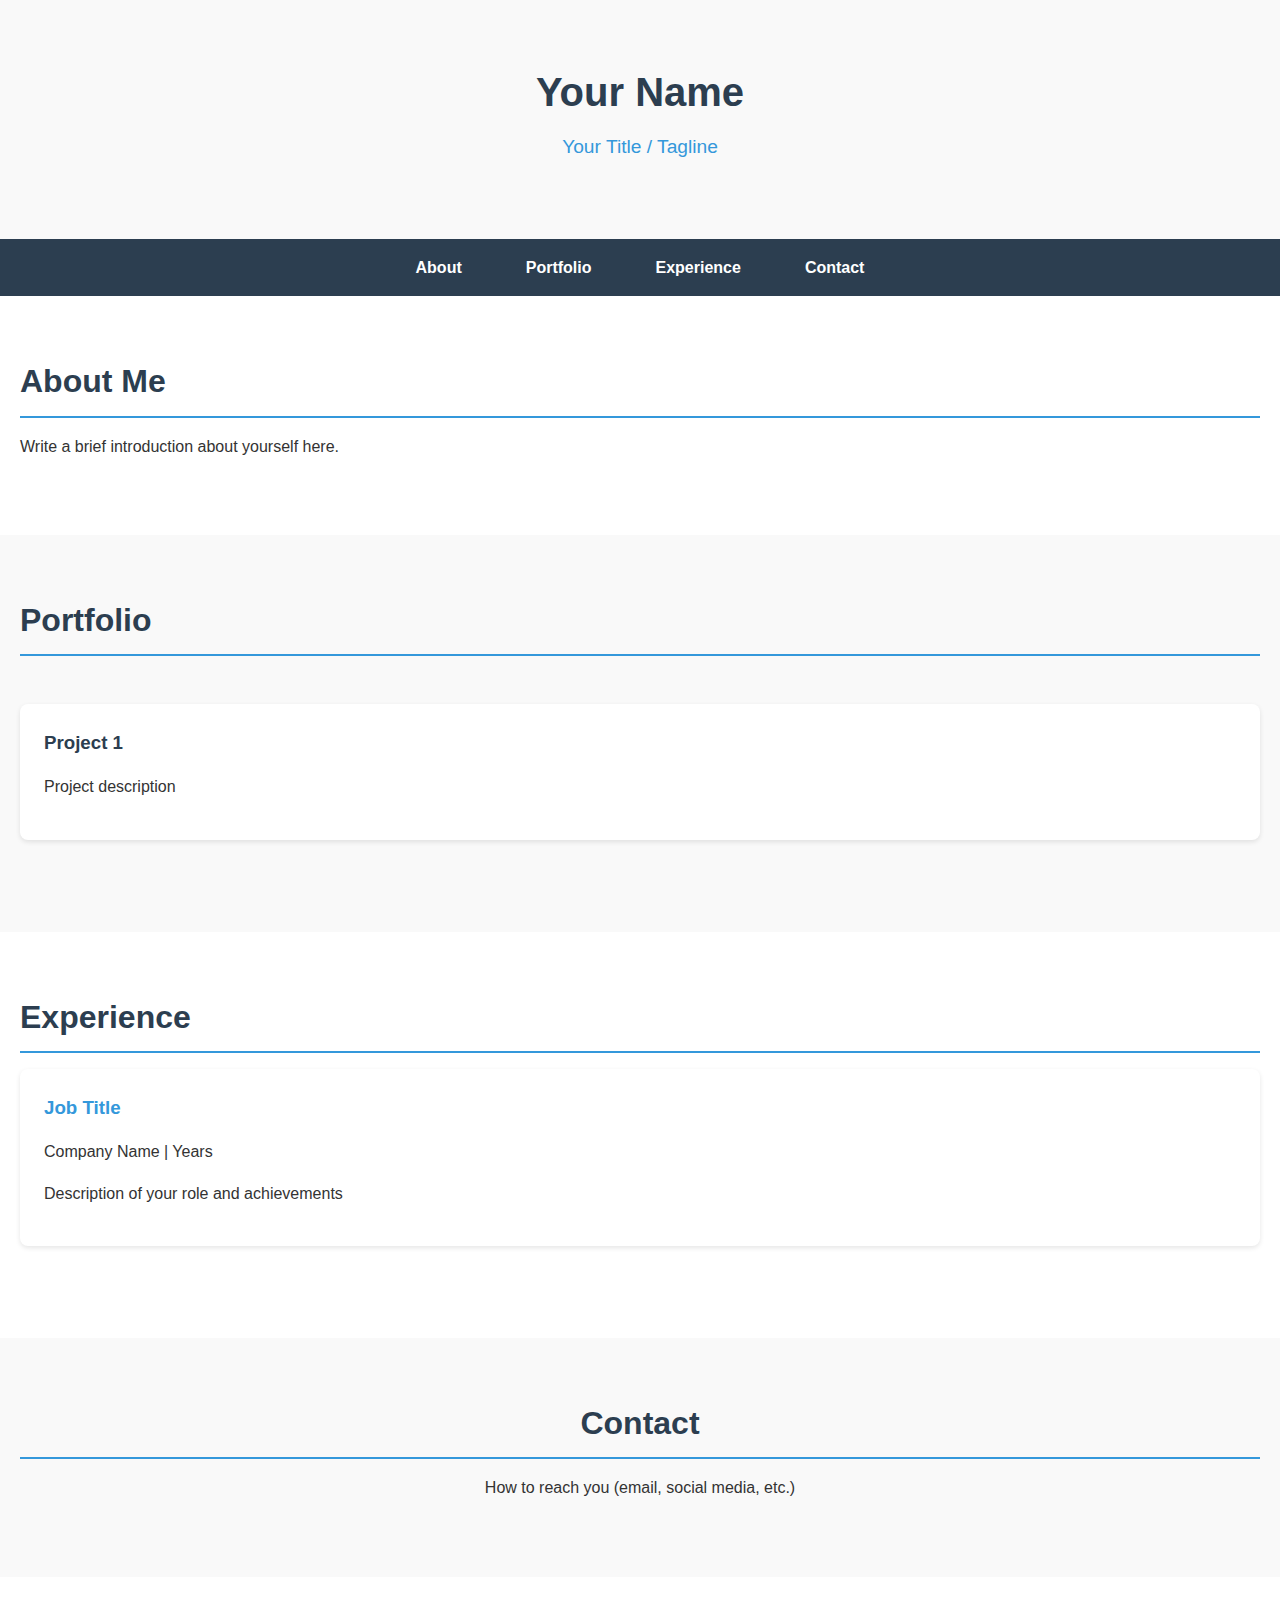
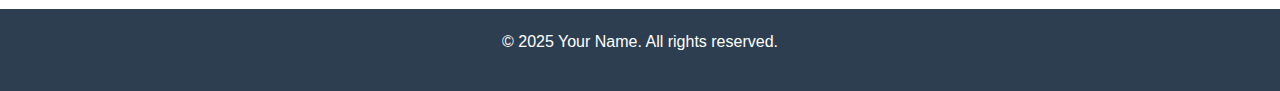
==== index.html @ d4525c81 "Renamed skeleton.html to index.html" ====
<head>
    <meta charset="UTF-8">
    <meta name="viewport" content="width=device-width, initial-scale=1.0">
    <meta name="description" content="Your personal website - showcase your work and skills">
    <title>Your Name - Personal Website</title>
    <link rel="stylesheet" href="skin.css">
</head>
<body>
    <header>
        <h1>Your Name</h1>
        <p>Your Title / Tagline</p>
    </header>

    <nav>
        <ul>
            <li><a href="#about">About</a></li>
            <li><a href="#portfolio">Portfolio</a></li>
            <li><a href="#experience">Experience</a></li>
            <li><a href="#contact">Contact</a></li>
        </ul>
    </nav>

    <main>
        <section id="about">
            <h2>About Me</h2>
            <p>Write a brief introduction about yourself here.</p>
        </section>

        <section id="portfolio">
            <h2>Portfolio</h2>
            <!-- Add your projects here -->
            <div class="portfolio-grid">
                <div class="portfolio-item">
                    <h3>Project 1</h3>
                    <p>Project description</p>
                </div>
                <!-- Add more portfolio items -->
            </div>
        </section>

        <section id="experience">
            <h2>Experience</h2>
            <!-- Add your work experience here -->
            <div class="experience-item">
                <h3>Job Title</h3>
                <p>Company Name | Years</p>
                <p>Description of your role and achievements</p>
            </div>
        </section>

        <section id="contact">
            <h2>Contact</h2>
            <p>How to reach you (email, social media, etc.)</p>
        </section>
    </main>

    <footer>
        <p>&copy; 2025 Your Name. All rights reserved.</p>
    </footer>
</body>
</html>
---- skin.css ----
/* Global Variables */
:root {
    --primary-color: #2c3e50;
    --secondary-color: #3498db;
    --accent-color: #e74c3c;
    --text-color: #333;
    --light-bg: #f9f9f9;
    --header-font: 'Helvetica Neue', sans-serif;
    --body-font: 'Arial', sans-serif;
}

/* Base Styles */
* {
    margin: 0;
    padding: 0;
    box-sizing: border-box;
}

html {
    scroll-behavior: smooth;
}

body {
    font-family: var(--body-font);
    line-height: 1.6;
    color: var(--text-color);
    background-color: white;
}

/* Typography */
h1, h2, h3, h4, h5, h6 {
    font-family: var(--header-font);
    margin-bottom: 1rem;
    color: var(--primary-color);
}

h1 {
    font-size: 2.5rem;
    margin-bottom: 0.5rem;
}

h2 {
    font-size: 2rem;
    padding-bottom: 0.5rem;
    border-bottom: 2px solid var(--secondary-color);
}

p {
    margin-bottom: 1rem;
}

/* Layout */
.container {
    max-width: 1200px;
    margin: 0 auto;
    padding: 0 20px;
}

/* Header */
header {
    background-color: var(--light-bg);
    padding: 60px 20px;
    text-align: center;
    box-shadow: 0 2px 5px rgba(0,0,0,0.1);
}

header p {
    font-size: 1.2rem;
    color: var(--secondary-color);
}

/* Navigation */
nav {
    background-color: var(--primary-color);
    padding: 1rem 0;
    position: sticky;
    top: 0;
    z-index: 100;
}

nav ul {
    list-style: none;
    display: flex;
    justify-content: center;
    gap: 2rem;
}

nav a {
    color: white;
    text-decoration: none;
    font-weight: bold;
    padding: 0.5rem 1rem;
    border-radius: 4px;
    transition: background-color 0.3s ease;
}

nav a:hover {
    background-color: var(--secondary-color);
}

/* Sections */
section {
    padding: 60px 20px;
}

section:nth-child(even) {
    background-color: var(--light-bg);
}

/* Portfolio Grid */
.portfolio-grid {
    display: grid;
    grid-template-columns: repeat(auto-fit, minmax(300px, 1fr));
    gap: 2rem;
    padding: 2rem 0;
}

.portfolio-item {
    background: white;
    padding: 1.5rem;
    border-radius: 8px;
    box-shadow: 0 2px 5px rgba(0,0,0,0.1);
    transition: transform 0.3s ease;
}

.portfolio-item:hover {
    transform: translateY(-5px);
}

/* Experience Section */
.experience-item {
    margin-bottom: 2rem;
    padding: 1.5rem;
    background: white;
    border-radius: 8px;
    box-shadow: 0 2px 5px rgba(0,0,0,0.1);
}

.experience-item h3 {
    color: var(--secondary-color);
}

/* Contact Section */
#contact {
    text-align: center;
    background-color: var(--light-bg);
}

/* Footer */
footer {
    background-color: var(--primary-color);
    color: white;
    text-align: center;
    padding: 20px;
    margin-top: 2rem;
}

/* Responsive Design */
@media (max-width: 768px) {
    nav ul {
        flex-direction: column;
        align-items: center;
        gap: 1rem;
    }

    h1 {
        font-size: 2rem;
    }

    h2 {
        font-size: 1.5rem;
    }

    .portfolio-grid {
        grid-template-columns: 1fr;
    }
}

/* Animations */
@keyframes fadeIn {
    from {
        opacity: 0;
        transform: translateY(20px);
    }
    to {
        opacity: 1;
        transform: translateY(0);
    }
}

section {
    animation: fadeIn 0.8s ease-out forwards;
}
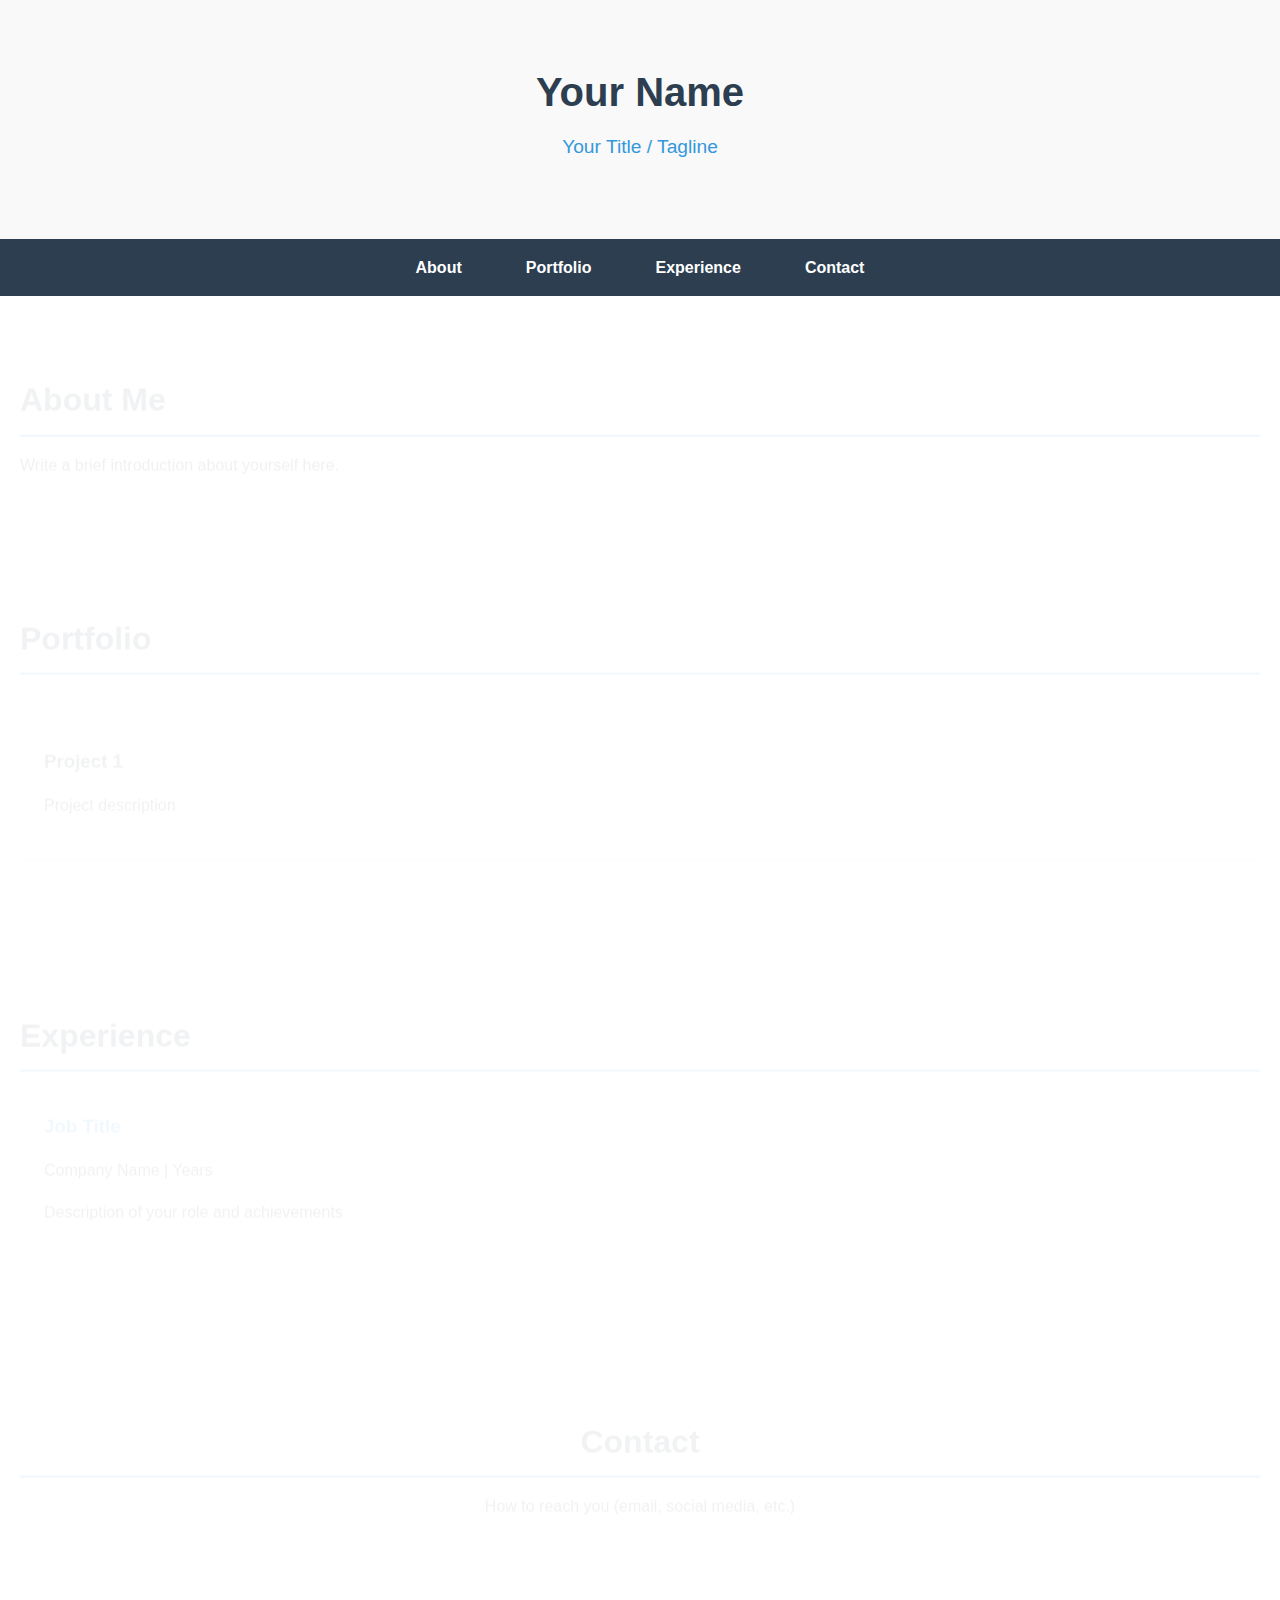
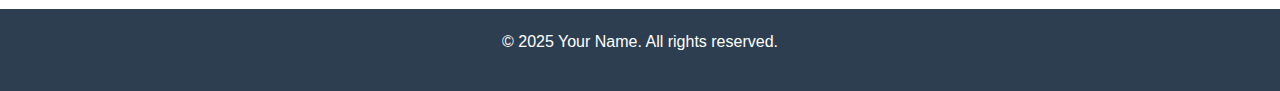
==== commit 826d9d7a: "Re-added skeleton.html and updated index.html to redirect to skeleton.html" ====
--- a/index.html
+++ b/index.html
@@ -1,61 +1,10 @@
+<!DOCTYPE html>
+<html lang="en">
 <head>
-    <meta charset="UTF-8">
-    <meta name="viewport" content="width=device-width, initial-scale=1.0">
-    <meta name="description" content="Your personal website - showcase your work and skills">
-    <title>Your Name - Personal Website</title>
-    <link rel="stylesheet" href="skin.css">
+    <meta http-equiv="refresh" content="0; URL='skeleton.html'">
+    <title>Redirecting...</title>
 </head>
 <body>
-    <header>
-        <h1>Your Name</h1>
-        <p>Your Title / Tagline</p>
-    </header>
-
-    <nav>
-        <ul>
-            <li><a href="#about">About</a></li>
-            <li><a href="#portfolio">Portfolio</a></li>
-            <li><a href="#experience">Experience</a></li>
-            <li><a href="#contact">Contact</a></li>
-        </ul>
-    </nav>
-
-    <main>
-        <section id="about">
-            <h2>About Me</h2>
-            <p>Write a brief introduction about yourself here.</p>
-        </section>
-
-        <section id="portfolio">
-            <h2>Portfolio</h2>
-            <!-- Add your projects here -->
-            <div class="portfolio-grid">
-                <div class="portfolio-item">
-                    <h3>Project 1</h3>
-                    <p>Project description</p>
-                </div>
-                <!-- Add more portfolio items -->
-            </div>
-        </section>
-
-        <section id="experience">
-            <h2>Experience</h2>
-            <!-- Add your work experience here -->
-            <div class="experience-item">
-                <h3>Job Title</h3>
-                <p>Company Name | Years</p>
-                <p>Description of your role and achievements</p>
-            </div>
-        </section>
-
-        <section id="contact">
-            <h2>Contact</h2>
-            <p>How to reach you (email, social media, etc.)</p>
-        </section>
-    </main>
-
-    <footer>
-        <p>&copy; 2025 Your Name. All rights reserved.</p>
-    </footer>
+    <p>If you are not redirected, <a href="skeleton.html">click here</a>.</p>
 </body>
-</html>+</html>
